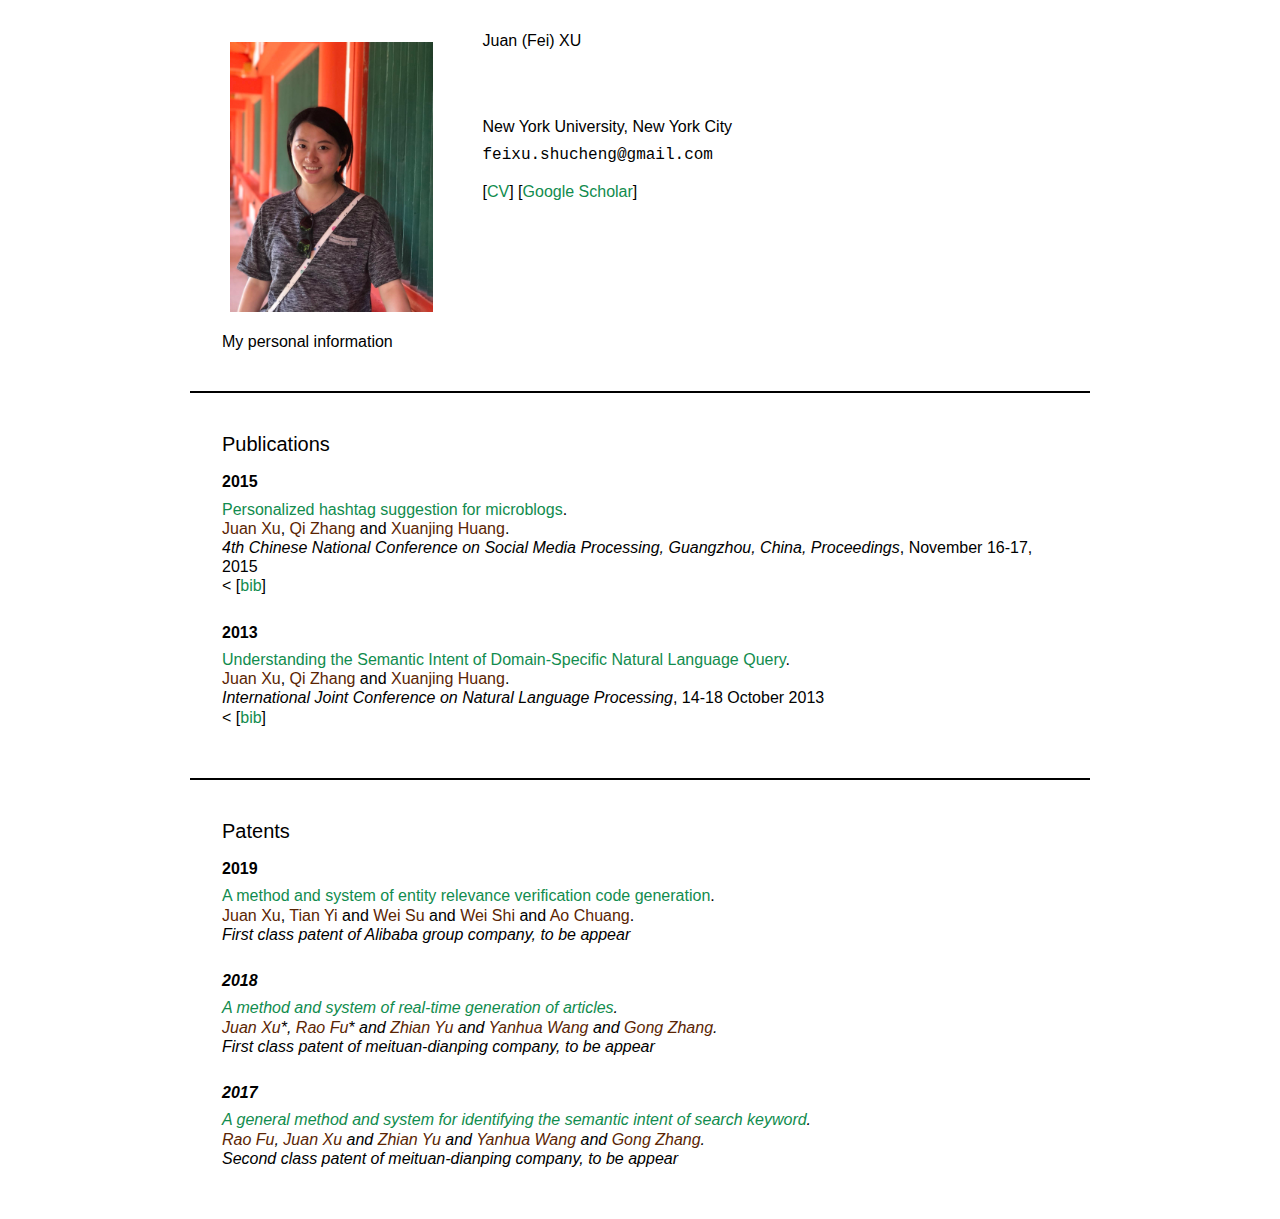
==== index.html @ 67a8eaa0 "update" ====
<!DOCTYPE html>
<html>
<head>
	<link href="style/my.css" rel="stylesheet" type="text/css" />
	<title>Juan (Fei) Xu</title>
	<script>
	function copy(dest, source) {
  		if(dest.source == source) {
  		  dest.innerHTML = "";
  		  dest.source = null;
  		}
  		else {
  		  dest.innerHTML = source.innerHTML;
  		  dest.source = source;
  		}
  		dest.blur();
	}
	</script>
    <script src="https://ajax.googleapis.com/ajax/libs/jquery/1.12.0/jquery.min.js"></script>
    <script> 
    $(function(){
      $("#includepubs").load("publication.html"); 
    });
    $(function(){
      $("#includepubs1").load("patent.html"); 
    });   
    </script>

</head>

<body>

<div id="wrapper">


<!-- header info -->
<div id="header">
<div id="profile">
	<img src="figures/me18.JPG" height=270>
</div>Juan (Fei) XU
<div id="contact">
	<br>
	New York University, New York City <br>
  <p><font face="courier">feixu.shucheng@gmail.com</font></p>
  <p>
  [<a href="docs/cv/CV-XU.pdf">CV</a>]
  [<a href="https://scholar.google.com/citations?view_op=list_works&hl=en&user=KPZ6bfYAAAAJ"><font size="3">Google Scholar</font></a>]
  </p>
	<br>
  
</div>
</div>

<!-- main content -->
<div id="content">
<div class="section">
    <p>
     My personal information
    </p>
</div>
<hr color="#">
<div class="section">
<div class="section_title"><p id="pubs">Publications  </p></div>
<div id="includepubs"></div>
</div>

<hr color="#">
<div class="section">
<div class="section_title"><p id="pubs1">Patents  </p></div>
<div id="includepubs1"></div>
</div>

<!-- content end -->
</div>
</body>
---- style/my.css ----
div#wrapper {
	margin: auto;
	width: 900px;
}

* {
	margin: 0;
	padding: 0;
}

body {
	background: #ffffff;
}

p {
	padding: 0.5em 0;
}

a {
	color: #118c4e;
	text-decoration: none;
}

a:hover {
	text-decoration: underline;
}

hr {
  color: #c1e1a6;
}

div#header {
	height: 260px;
	font-family: Helvetica, Verdana, Geneva, Arial, sans-serif;
	font-size: 12pt;
	background-color: #ffffff;
	padding: 2em 0 0 0;
}
	

div#contact {
	float: none;
	padding: 3em 0 1em 2em;
    line-height: 120%;
    font-size: 12pt; 
}

div#profile {
	float: left;
	padding: 10px 50px 0 40px;
}

div#navbar {
	float: none;
	font-size: 18px;
	font-family: Helvetica, Verdana, Geneva, Arial, sans-serif;
	height: 2em;
	padding: 0 1em 0 1em;
	border-bottom: 2px solid #c1e1a6;
	list-style: none;
}

div#navbar ul {
	float: left;
	list-style: none;
}

div#navbar li {
	float: left;
	list-style: none;
	padding: 0.5em 1em;
}

div#navbar li a {
	display: block;
	text-decoration: none;
	color: #000000;
	font-family: Arial, sans-serif
}

div#navbar li a:hover {
	color: #000000;
}

div#content {
	float: none;
	background-color: #ffffff; 
	color: #000000;
	font-family: Helvetica, Arial, sans-serif;
	font-size: 12pt;
    line-height: 120%;
    padding: 0;
}

div.section{
	float: none;
	margin: 2em;
}

div.abstract {
	margin: 1em 0em 0em 1.5em;
}

div.bib{
	font-size: 14px;
	margin: 1em 0em 0em 1.5em;
}

div.section_title {
	float: none;
	background-color: #ffffff; 
	color: #000000;
	font-family: Helvetica, Arial, sans-serif;
	font-size: 15pt;
  padding: 0;
}

.author {
  color: #5b2503;
}

.award {
  font-weight: bold;
  color: #000000;
}
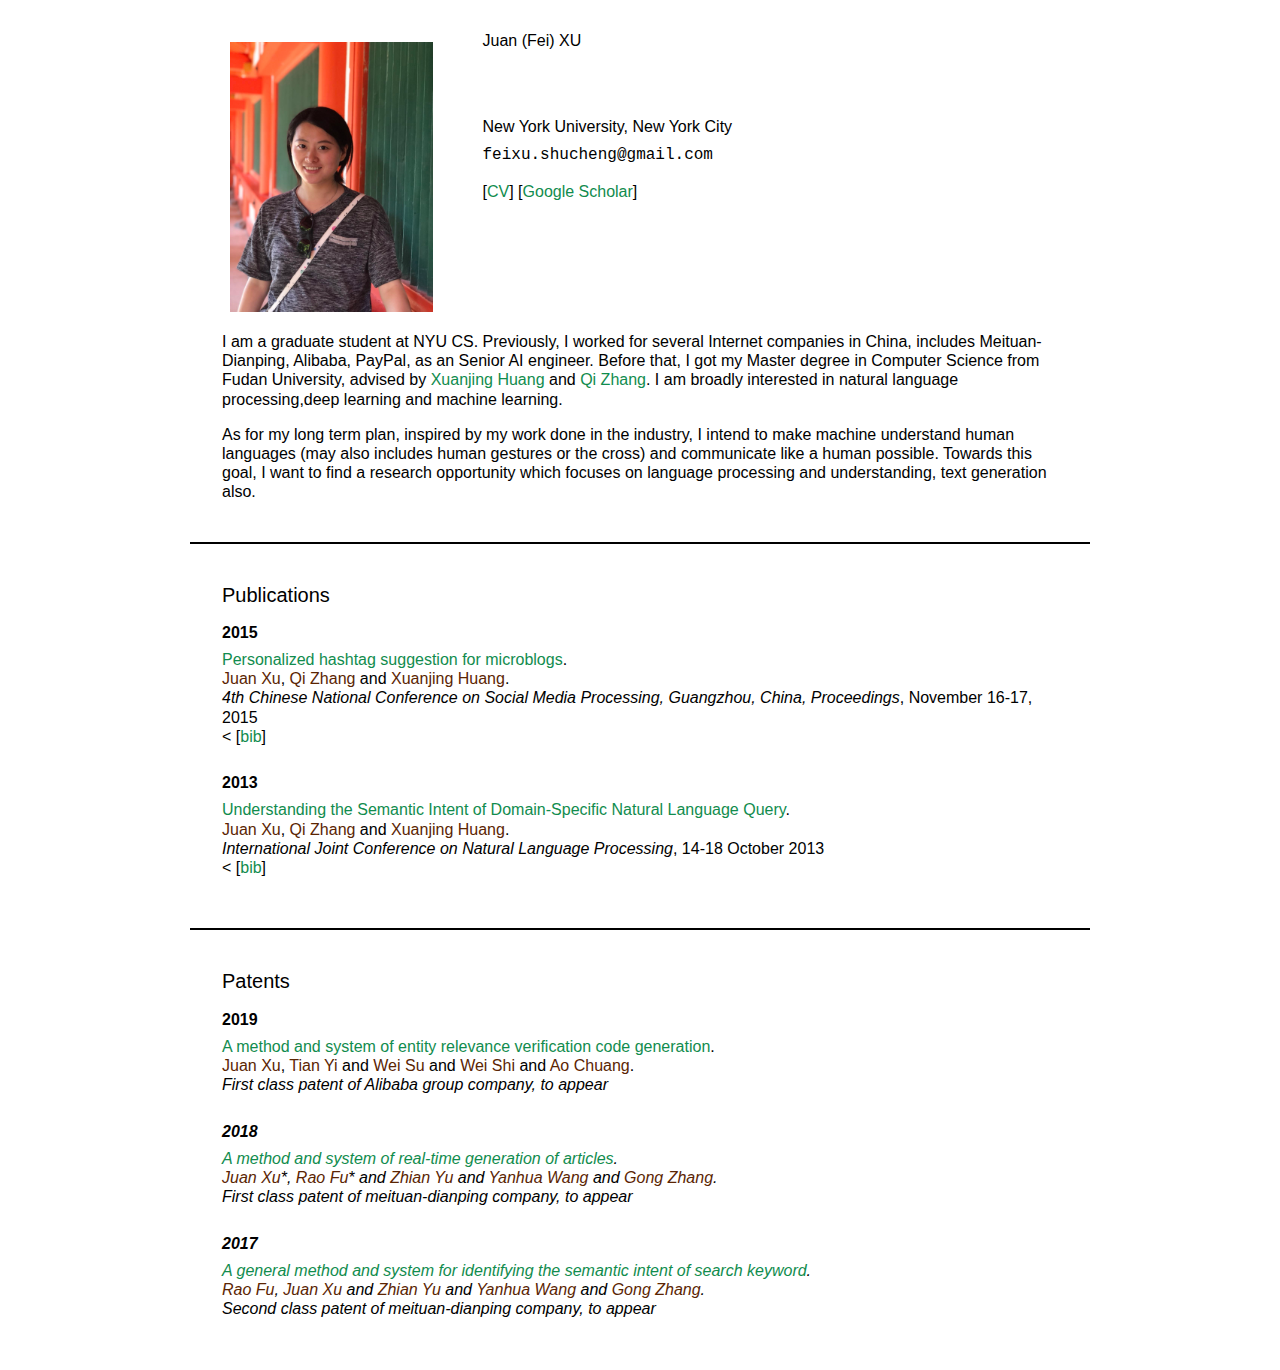
==== commit 1cc3f1f0: "update" ====
--- a/index.html
+++ b/index.html
@@ -55,7 +55,10 @@
 <div id="content">
 <div class="section">
     <p>
-     My personal information
+   I am a graduate student at NYU CS. Previously, I worked for several Internet companies in China, includes Meituan-Dianping, Alibaba, PayPal, as an Senior AI engineer. Before that, I got my Master degree in Computer Science from Fudan University, advised by <a href=http://www.iipl.fudan.edu.cn/staff/huangxj.html>Xuanjing Huang</a> and <a href=http://jkx.fudan.edu.cn/~qzhang/>Qi Zhang</a>.  I am broadly interested in natural language processing,deep learning and machine learning.
+    </p>
+    <p>
+      As for my long term plan, inspired by my work done in the industry, I intend to make machine understand human languages (may also includes human gestures or the cross) and communicate like a human possible. Towards this goal, I want to find a research opportunity which focuses on language processing and understanding, text generation also.
     </p>
 </div>
 <hr color="#">
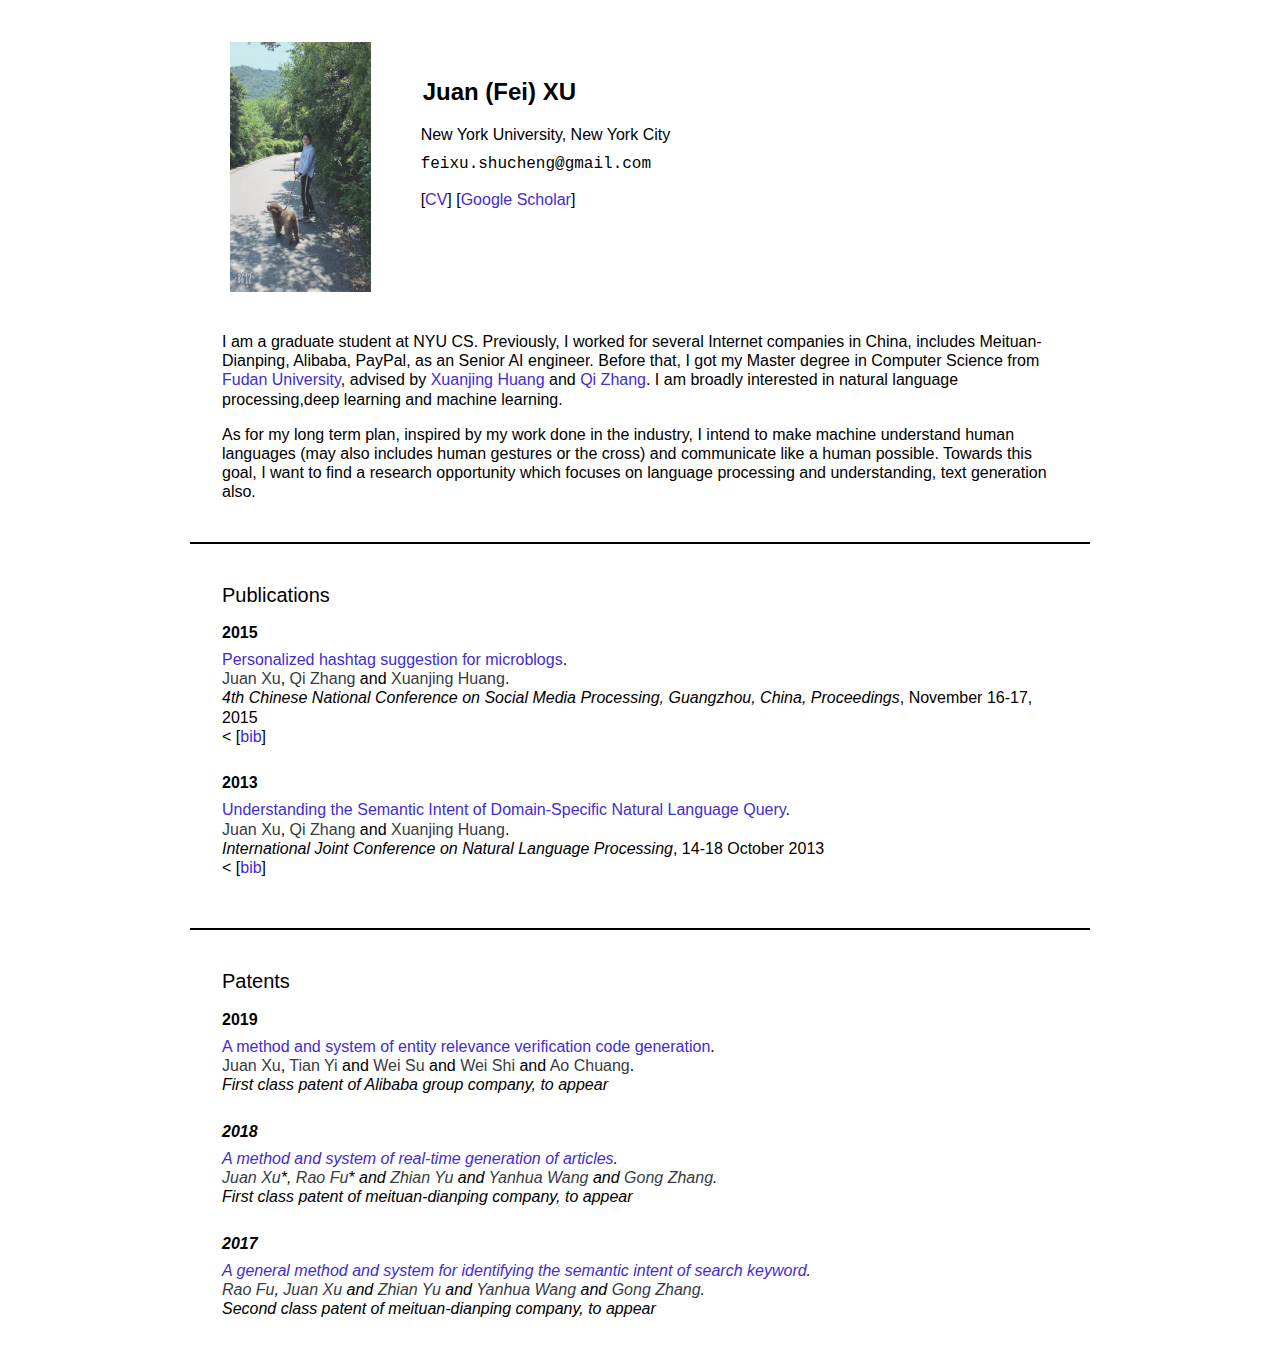
==== commit 142dd515: "update" ====
--- a/index.html
+++ b/index.html
@@ -36,9 +36,14 @@
 <!-- header info -->
 <div id="header">
 <div id="profile">
-	<img src="figures/me18.JPG" height=270>
-</div>Juan (Fei) XU
+	<img src="figures/me-hi.JPG" height=250>
+</div>
 <div id="contact">
+  <table border="0">
+  <tr>
+  <td><font size=5><b>Juan (Fei) XU</b> &nbsp;</font></td>
+  </tr>
+  </table>
 	<br>
 	New York University, New York City <br>
   <p><font face="courier">feixu.shucheng@gmail.com</font></p>
@@ -55,7 +60,7 @@
 <div id="content">
 <div class="section">
     <p>
-   I am a graduate student at NYU CS. Previously, I worked for several Internet companies in China, includes Meituan-Dianping, Alibaba, PayPal, as an Senior AI engineer. Before that, I got my Master degree in Computer Science from Fudan University, advised by <a href=http://www.iipl.fudan.edu.cn/staff/huangxj.html>Xuanjing Huang</a> and <a href=http://jkx.fudan.edu.cn/~qzhang/>Qi Zhang</a>.  I am broadly interested in natural language processing,deep learning and machine learning.
+   I am a graduate student at NYU CS. Previously, I worked for several Internet companies in China, includes Meituan-Dianping, Alibaba, PayPal, as an Senior AI engineer. Before that, I got my Master degree in Computer Science from <a href=http://www.fudan.edu.cn/2016/index.html>Fudan University</a>, advised by <a href=http://www.iipl.fudan.edu.cn/staff/huangxj.html>Xuanjing Huang</a> and <a href=http://jkx.fudan.edu.cn/~qzhang/>Qi Zhang</a>.  I am broadly interested in natural language processing,deep learning and machine learning.
     </p>
     <p>
       As for my long term plan, inspired by my work done in the industry, I intend to make machine understand human languages (may also includes human gestures or the cross) and communicate like a human possible. Towards this goal, I want to find a research opportunity which focuses on language processing and understanding, text generation also.
--- a/style/my.css
+++ b/style/my.css
@@ -17,7 +17,7 @@
 }
 
 a {
-	color: #118c4e;
+	color: #422cd2;
 	text-decoration: none;
 }
 
@@ -56,7 +56,7 @@
 	font-family: Helvetica, Verdana, Geneva, Arial, sans-serif;
 	height: 2em;
 	padding: 0 1em 0 1em;
-	border-bottom: 2px solid #c1e1a6;
+	border-bottom: 2px solid #2d38ce;
 	list-style: none;
 }
 
@@ -116,7 +116,7 @@
 }
 
 .author {
-  color: #5b2503;
+  color: #383b42;
 }
 
 .award {
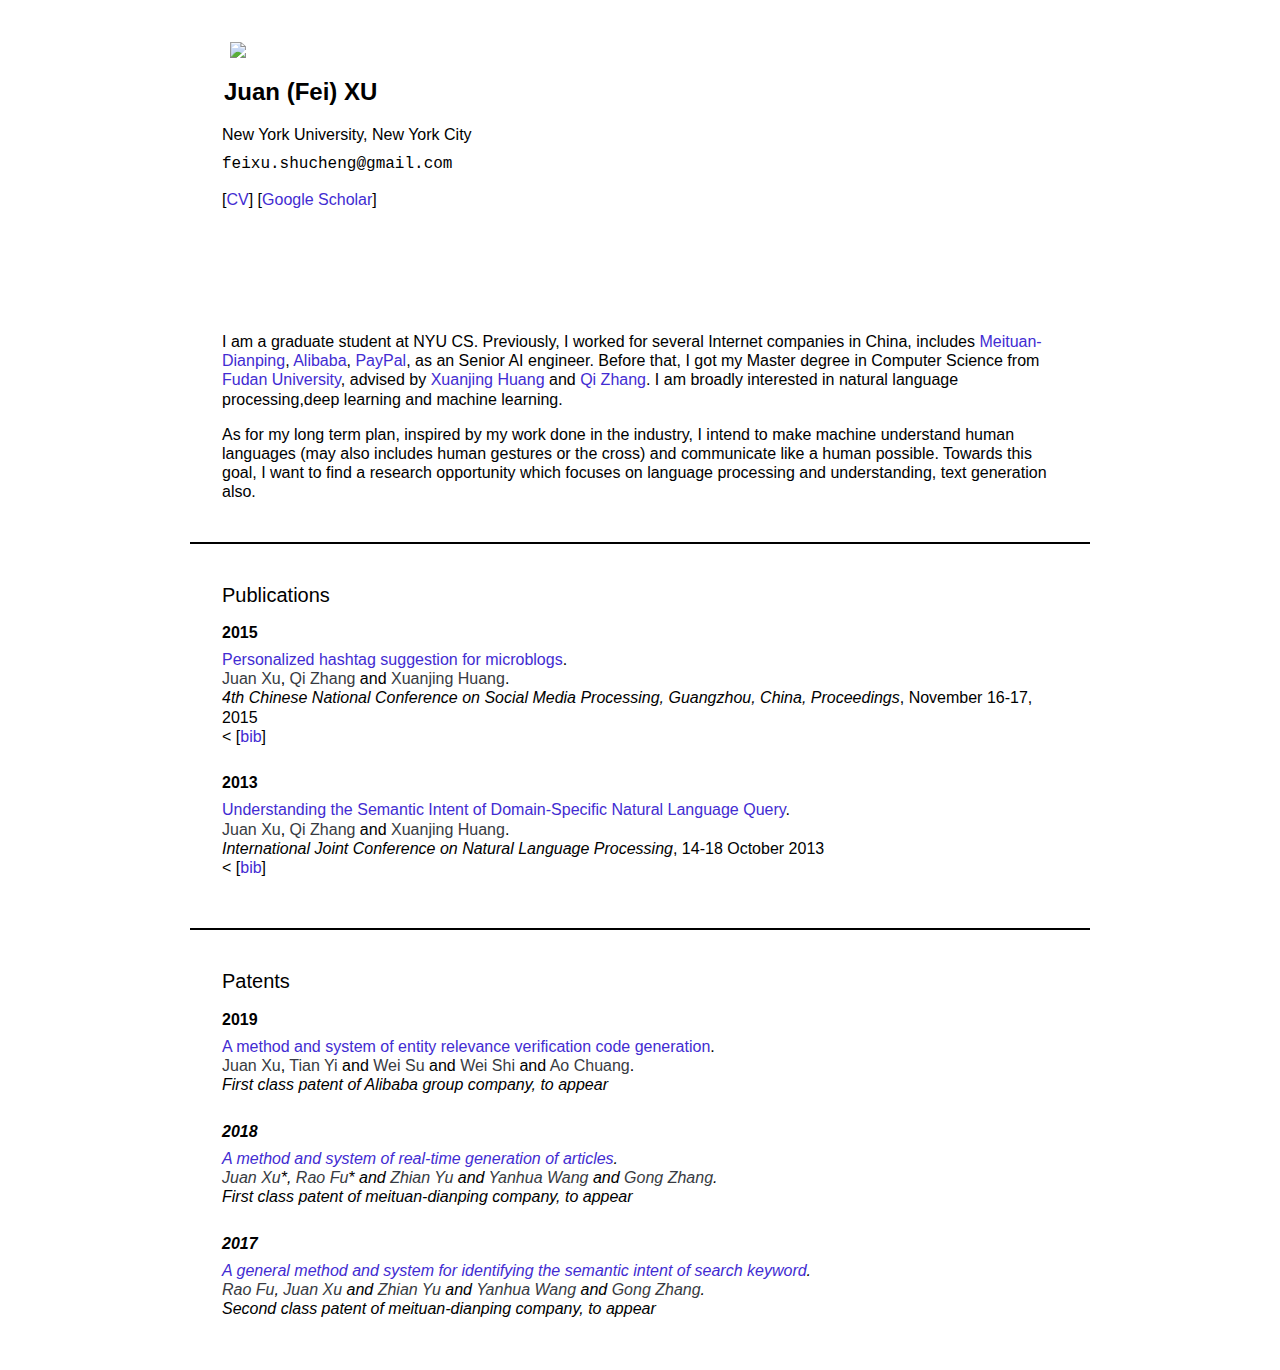
==== commit 805b8865: "update" ====
--- a/index.html
+++ b/index.html
@@ -36,7 +36,7 @@
 <!-- header info -->
 <div id="header">
 <div id="profile">
-	<img src="figures/me-hi.JPG" height=250>
+	<img src="figures/hi.jpg" height=240>
 </div>
 <div id="contact">
   <table border="0">
@@ -60,7 +60,7 @@
 <div id="content">
 <div class="section">
     <p>
-   I am a graduate student at NYU CS. Previously, I worked for several Internet companies in China, includes Meituan-Dianping, Alibaba, PayPal, as an Senior AI engineer. Before that, I got my Master degree in Computer Science from <a href=http://www.fudan.edu.cn/2016/index.html>Fudan University</a>, advised by <a href=http://www.iipl.fudan.edu.cn/staff/huangxj.html>Xuanjing Huang</a> and <a href=http://jkx.fudan.edu.cn/~qzhang/>Qi Zhang</a>.  I am broadly interested in natural language processing,deep learning and machine learning.
+   I am a graduate student at NYU CS. Previously, I worked for several Internet companies in China, includes <a href=https://en.wikipedia.org/wiki/Meituan-Dianping>Meituan-Dianping</a>, <a href=https://en.wikipedia.org/wiki/Alibaba_Group>Alibaba</a>, <a href=https://en.wikipedia.org/wiki/PayPal>PayPal</a>, as an Senior AI engineer. Before that, I got my Master degree in Computer Science from <a href=http://www.fudan.edu.cn/2016/index.html>Fudan University</a>, advised by <a href=http://www.iipl.fudan.edu.cn/staff/huangxj.html>Xuanjing Huang</a> and <a href=http://jkx.fudan.edu.cn/~qzhang/>Qi Zhang</a>.  I am broadly interested in natural language processing,deep learning and machine learning.
     </p>
     <p>
       As for my long term plan, inspired by my work done in the industry, I intend to make machine understand human languages (may also includes human gestures or the cross) and communicate like a human possible. Towards this goal, I want to find a research opportunity which focuses on language processing and understanding, text generation also.
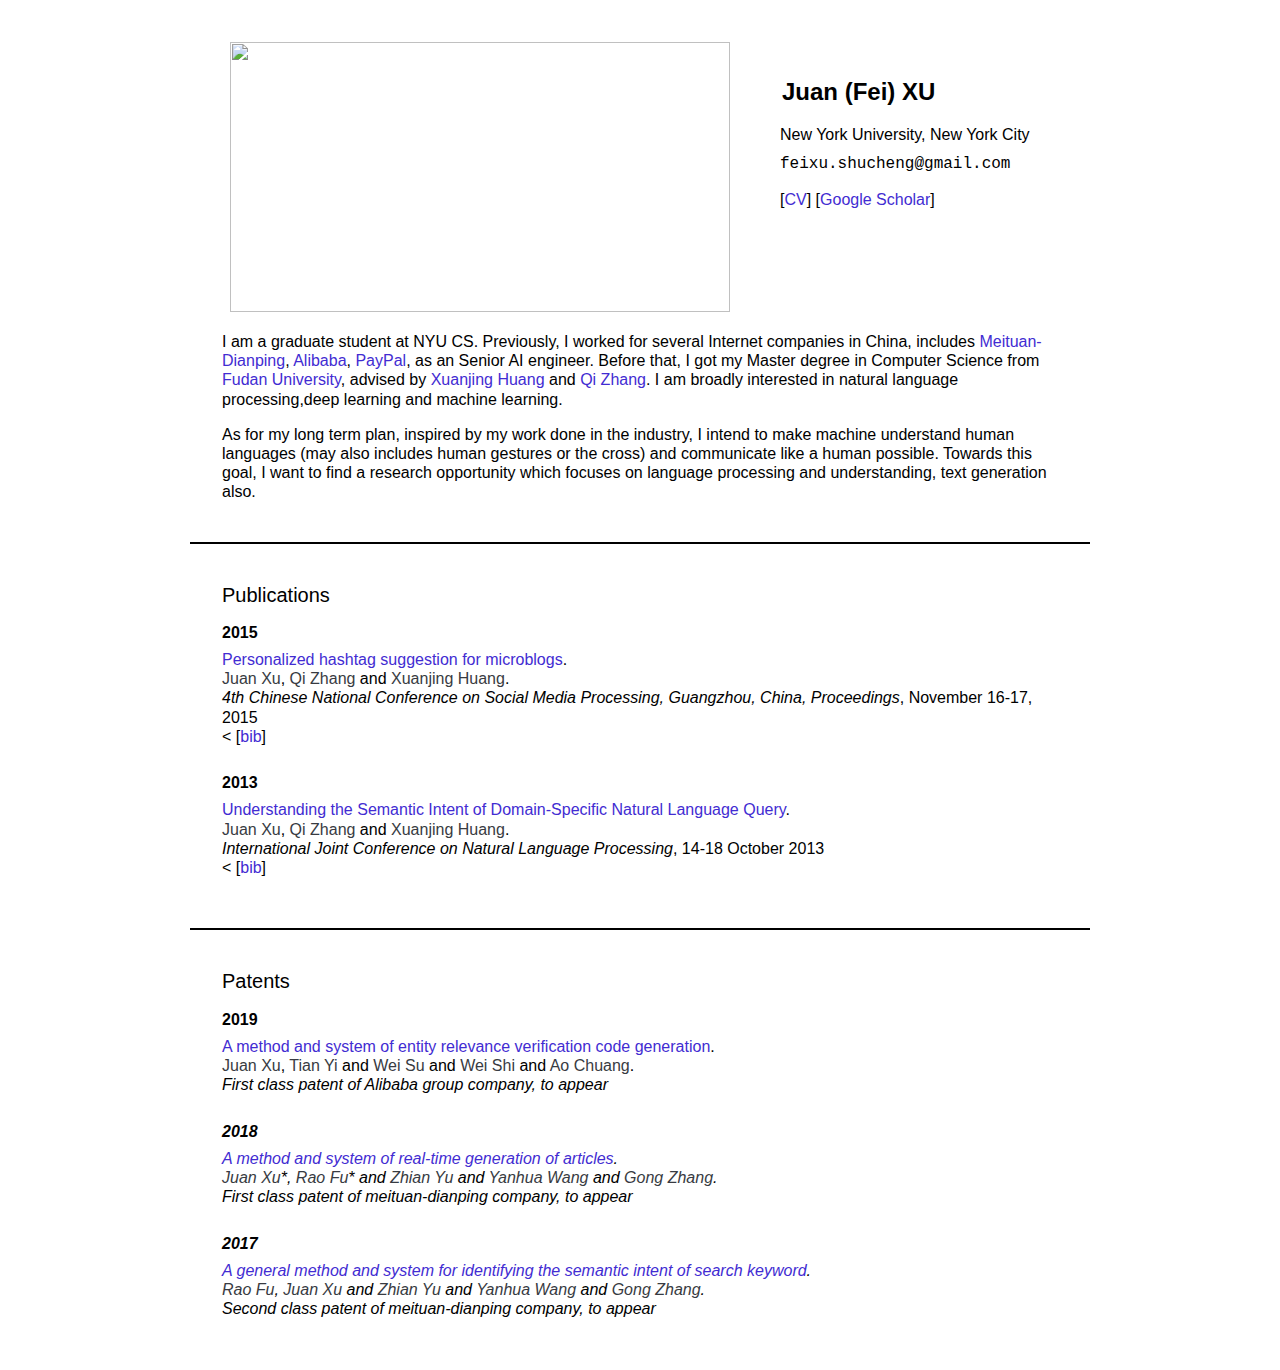
==== commit dc4ff1ec: "update" ====
--- a/index.html
+++ b/index.html
@@ -36,7 +36,7 @@
 <!-- header info -->
 <div id="header">
 <div id="profile">
-	<img src="figures/hi.jpg" height=240>
+	<img src="figures/hi.jpg" height=270 width=500>
 </div>
 <div id="contact">
   <table border="0">
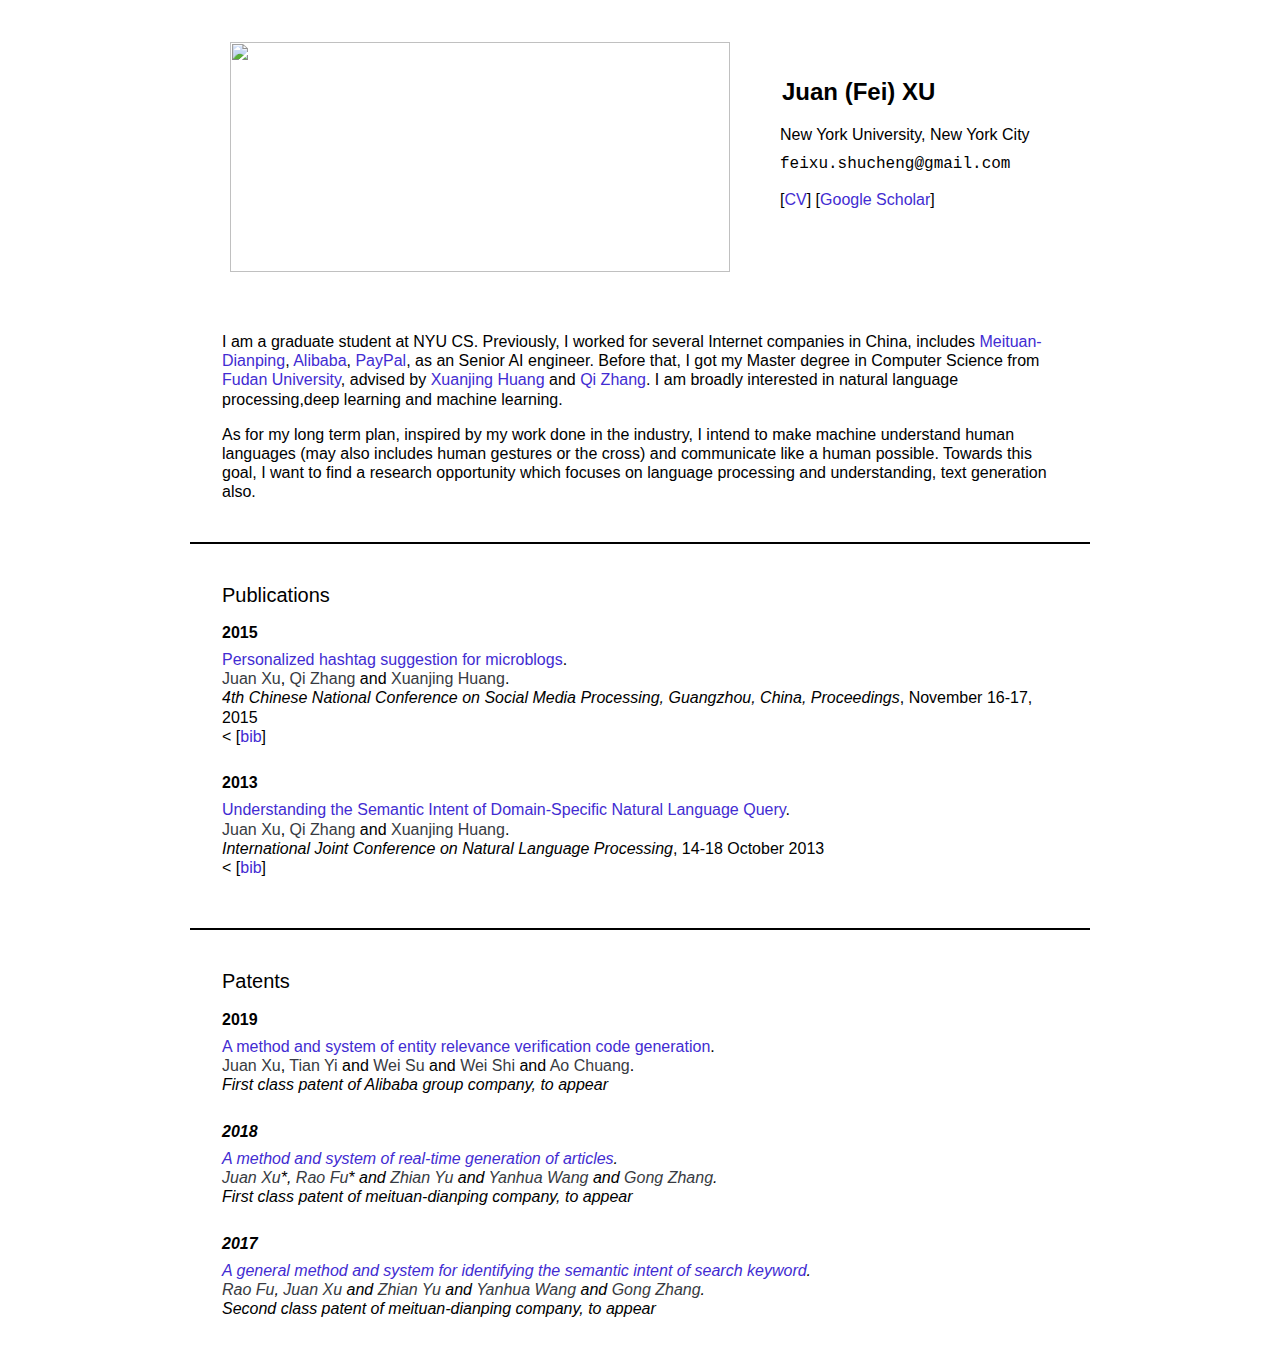
==== commit 4c63d10b: "update" ====
--- a/index.html
+++ b/index.html
@@ -36,7 +36,7 @@
 <!-- header info -->
 <div id="header">
 <div id="profile">
-	<img src="figures/hi.jpg" height=270 width=500>
+	<img src="figures/hi.jpg" height=230 width=500>
 </div>
 <div id="contact">
   <table border="0">
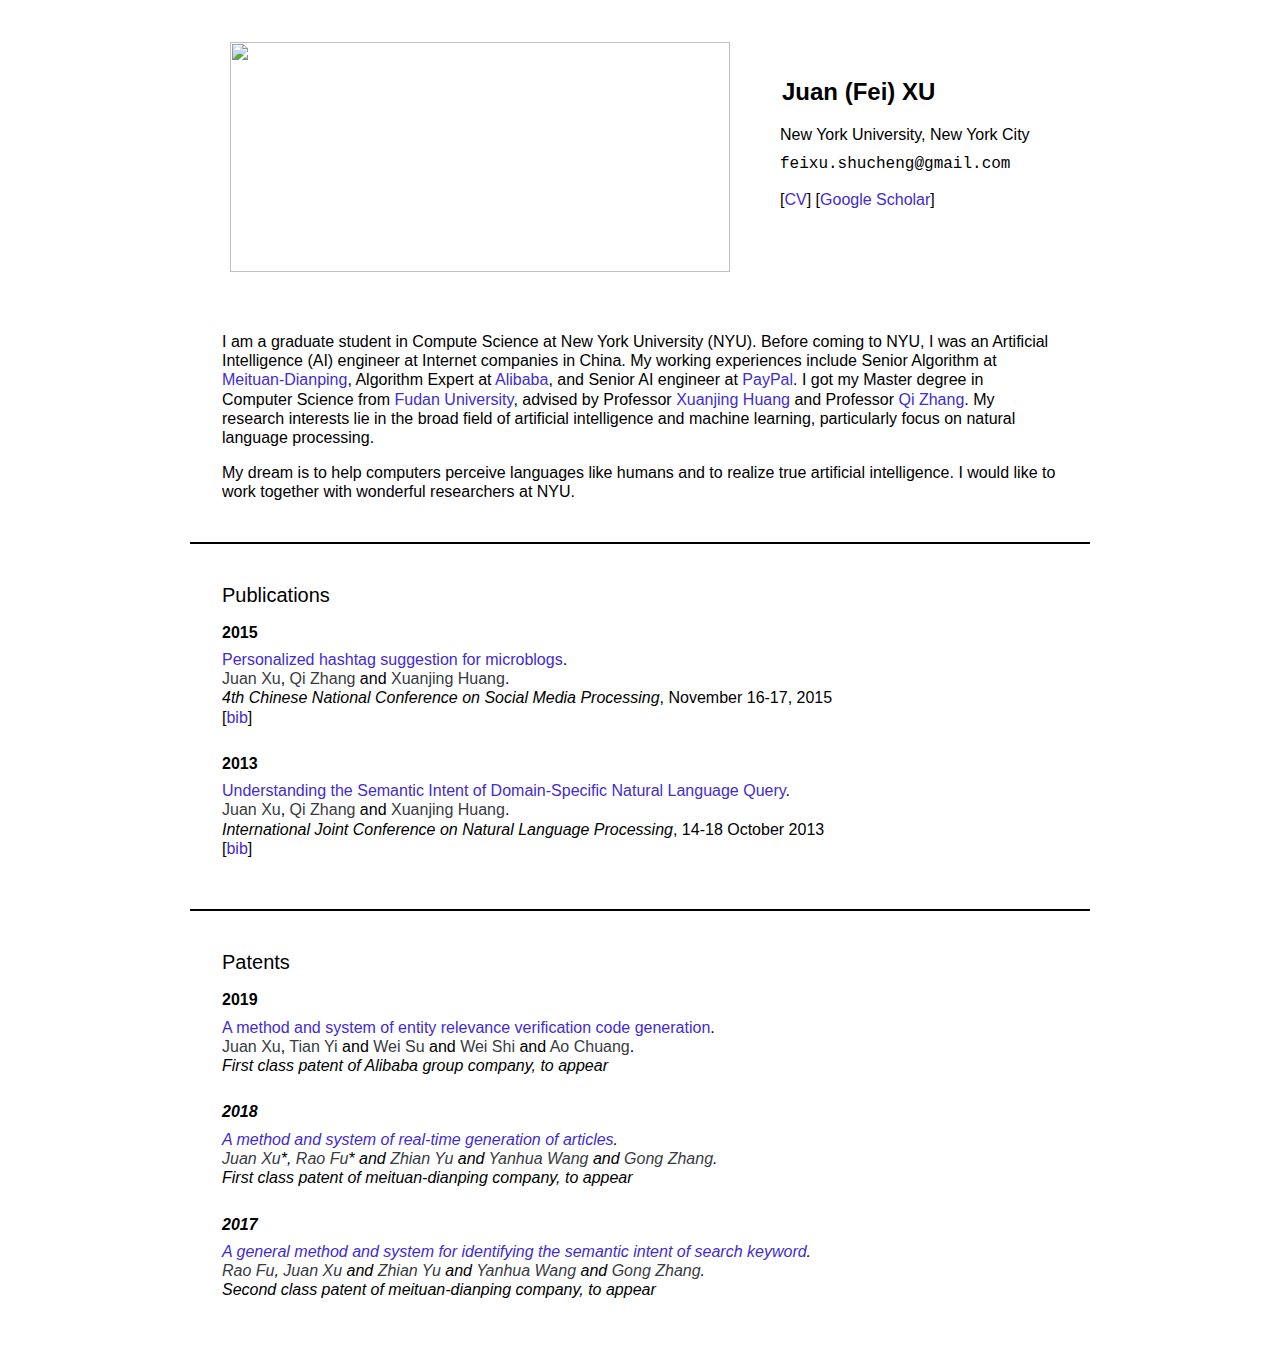
==== commit 02a821f0: "update" ====
--- a/index.html
+++ b/index.html
@@ -60,10 +60,10 @@
 <div id="content">
 <div class="section">
     <p>
-   I am a graduate student at NYU CS. Previously, I worked for several Internet companies in China, includes <a href=https://en.wikipedia.org/wiki/Meituan-Dianping>Meituan-Dianping</a>, <a href=https://en.wikipedia.org/wiki/Alibaba_Group>Alibaba</a>, <a href=https://en.wikipedia.org/wiki/PayPal>PayPal</a>, as an Senior AI engineer. Before that, I got my Master degree in Computer Science from <a href=http://www.fudan.edu.cn/2016/index.html>Fudan University</a>, advised by <a href=http://www.iipl.fudan.edu.cn/staff/huangxj.html>Xuanjing Huang</a> and <a href=http://jkx.fudan.edu.cn/~qzhang/>Qi Zhang</a>.  I am broadly interested in natural language processing,deep learning and machine learning.
+      I am a graduate student in Compute Science at New York University (NYU). Before coming to NYU, I was an Artificial Intelligence (AI) engineer at Internet companies in China. My working experiences include Senior Algorithm at <a href=https://en.wikipedia.org/wiki/Meituan-Dianping>Meituan-Dianping</a>, Algorithm Expert at <a href=https://en.wikipedia.org/wiki/Alibaba_Group>Alibaba</a>, and Senior AI engineer at <a href=https://en.wikipedia.org/wiki/PayPal>PayPal</a>. I got my Master degree in Computer Science from <a href=http://www.fudan.edu.cn/2016/index.html>Fudan University</a>, advised by Professor <a href=http://www.iipl.fudan.edu.cn/staff/huangxj.html>Xuanjing Huang</a> and Professor <a href=http://jkx.fudan.edu.cn/~qzhang>Qi Zhang</a>. My research interests lie in the broad field of artificial intelligence and machine learning, particularly focus on natural language processing.
     </p>
     <p>
-      As for my long term plan, inspired by my work done in the industry, I intend to make machine understand human languages (may also includes human gestures or the cross) and communicate like a human possible. Towards this goal, I want to find a research opportunity which focuses on language processing and understanding, text generation also.
+      My dream is to help computers perceive languages like humans and to realize true artificial intelligence. I would like to work together with wonderful researchers at NYU.
     </p>
 </div>
 <hr color="#">
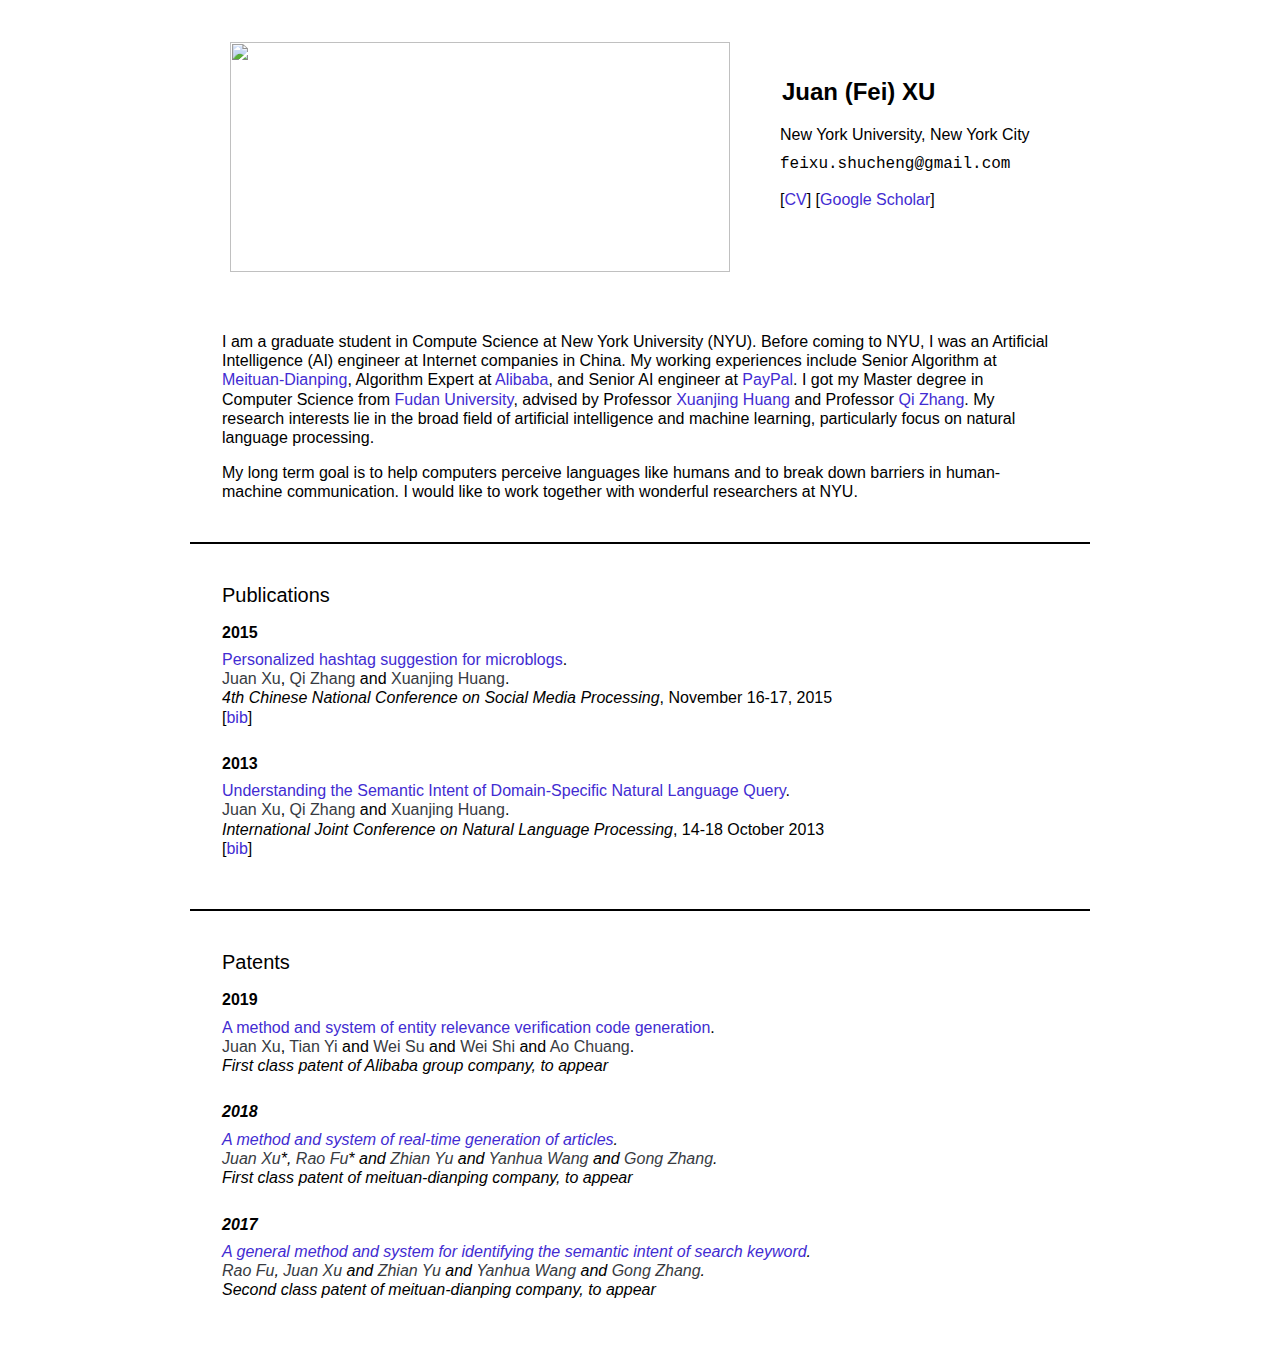
==== commit c5a6a9a6: "update" ====
--- a/index.html
+++ b/index.html
@@ -48,7 +48,7 @@
 	New York University, New York City <br>
   <p><font face="courier">feixu.shucheng@gmail.com</font></p>
   <p>
-  [<a href="docs/cv/CV-XU.pdf">CV</a>]
+  [<a href="docs/cv/CV19.pdf">CV</a>]
   [<a href="https://scholar.google.com/citations?view_op=list_works&hl=en&user=KPZ6bfYAAAAJ"><font size="3">Google Scholar</font></a>]
   </p>
 	<br>
@@ -63,7 +63,7 @@
       I am a graduate student in Compute Science at New York University (NYU). Before coming to NYU, I was an Artificial Intelligence (AI) engineer at Internet companies in China. My working experiences include Senior Algorithm at <a href=https://en.wikipedia.org/wiki/Meituan-Dianping>Meituan-Dianping</a>, Algorithm Expert at <a href=https://en.wikipedia.org/wiki/Alibaba_Group>Alibaba</a>, and Senior AI engineer at <a href=https://en.wikipedia.org/wiki/PayPal>PayPal</a>. I got my Master degree in Computer Science from <a href=http://www.fudan.edu.cn/2016/index.html>Fudan University</a>, advised by Professor <a href=http://www.iipl.fudan.edu.cn/staff/huangxj.html>Xuanjing Huang</a> and Professor <a href=http://jkx.fudan.edu.cn/~qzhang>Qi Zhang</a>. My research interests lie in the broad field of artificial intelligence and machine learning, particularly focus on natural language processing.
     </p>
     <p>
-      My dream is to help computers perceive languages like humans and to realize true artificial intelligence. I would like to work together with wonderful researchers at NYU.
+      My long term goal is to help computers perceive languages like humans and to break down barriers in human-machine communication. I would like to work together with wonderful researchers at NYU.
     </p>
 </div>
 <hr color="#">
